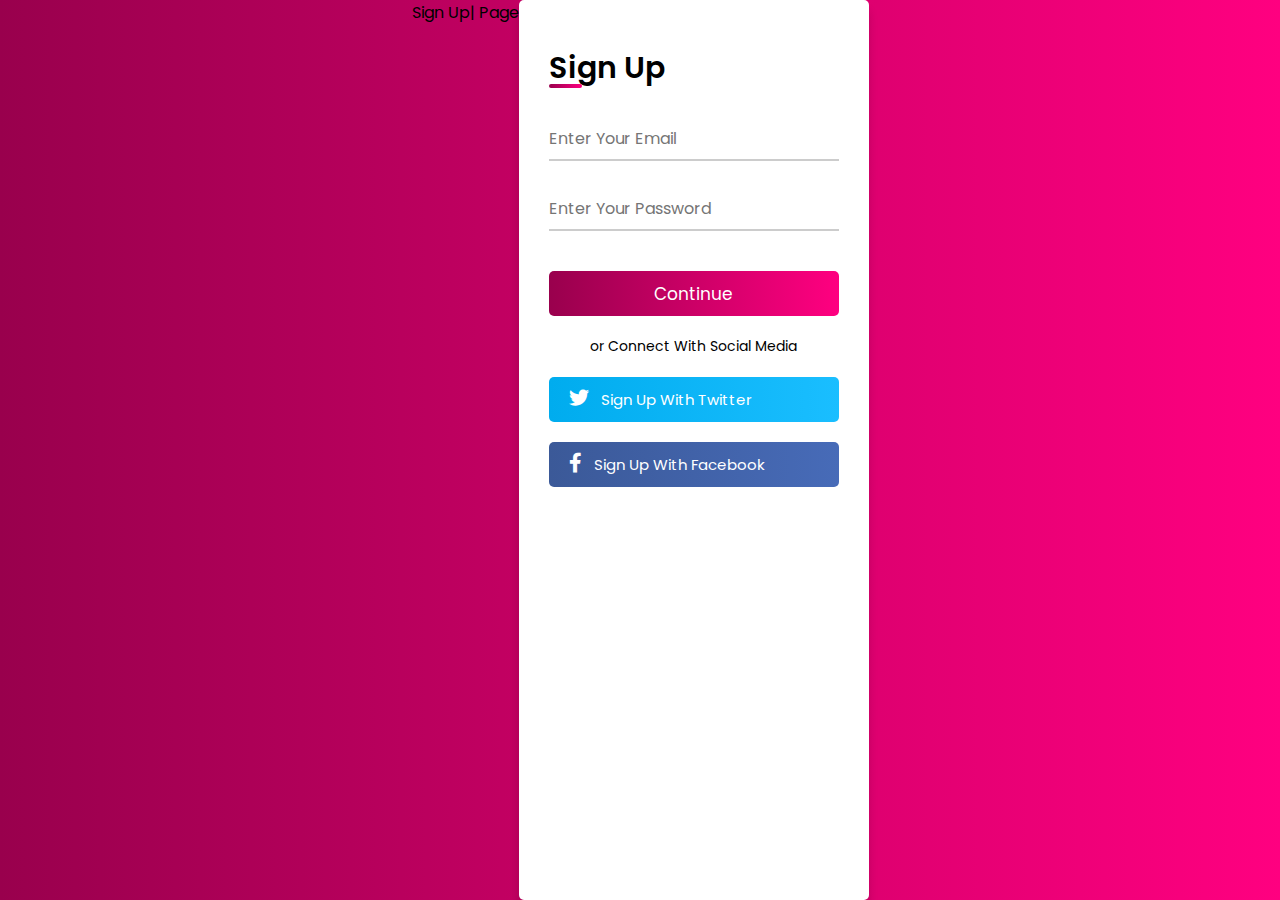
==== index.html @ 1f1d6223 "initial commit" ====
<!DOCTYPE html>
<html lang="en" dir="ltr">

<head>
    <meta charset="UTF-8" title>Sign Up| Page</title>
    <link rel="stylesheet" href="style.css">
    <link rel="stylesheet" href="https://cdnjs.cloudflare.com/ajax/libs/font-awesome/5.15.2/css/all.min.css" />
    <meta name="viewport" content="width=device-width, initial-scale=1.0">
</head>

<body>
    <div class="container">
        <form action="#">
            <div class="title">Sign Up</div>
            <div class="input-box underline">
                <input type="text" placeholder="Enter Your Email" required>
                <div class="underline"></div>
            </div>
            <div class="input-box">
                <input type="password" placeholder="Enter Your Password" required>
                <div class="underline"></div>
            </div>
            <div class="input-box button">
                <input type="submit" name="" value="Continue">
            </div>
        </form>
        <div class="option">or Connect With Social Media</div>
        <div class="twitter">
            <a href="#"><i class="fab fa-twitter"></i>Sign Up With Twitter</a>
        </div>
        <div class="facebook">
            <a href="#"><i class="fab fa-facebook-f"></i>Sign Up With Facebook</a>
        </div>
    </div>
</body>

</html>
---- style.css ----
@import url('https://fonts.googleapis.com/css2?family=Poppins:wght@200;300;400;500;600;700&display=swap');
@import url('https://fonts.googleapis.com/css2?family=Poppins:wght@200;300;400;500;600;700&display=swap');
* {
    margin: 0;
    padding: 0;
    box-sizing: border-box;
    font-family: 'Poppins', sans-serif;
}

html,
body {
    display: flex;
    height: 100vh;
    width: 100%;
    /*align-items: center;*/
    justify-content: center;
    background: linear-gradient(to right, #99004d 0%, #ff0080 100%);
}

::selection {
    background: #ff80bf;
}

.container {
    background: #fff;
    max-width: 350px;
    width: 100%;
    padding: 25px 30px;
    border-radius: 5px;
    box-shadow: 0 10px 10px rgba(0, 0, 0, 0.15);
}

.container form .title {
    font-size: 30px;
    font-weight: 600;
    margin: 20px 0 10px 0;
    position: relative;
}

.container form .title:before {
    content: '';
    position: absolute;
    height: 4px;
    width: 33px;
    left: 0px;
    bottom: 3px;
    border-radius: 5px;
    background: linear-gradient(to right, #99004d 0%, #ff0080 100%);
}

.container form .input-box {
    width: 100%;
    height: 45px;
    margin-top: 25px;
    position: relative;
}

.container form .input-box input {
    width: 100%;
    height: 100%;
    outline: none;
    font-size: 16px;
    border: none;
}

.container form .underline::before {
    content: '';
    position: absolute;
    height: 2px;
    width: 100%;
    background: #ccc;
    left: 0;
    bottom: 0;
}

.container form .underline::after {
    content: '';
    position: absolute;
    height: 2px;
    width: 100%;
    background: linear-gradient(to right, #99004d 0%, #ff0080 100%);
    left: 0;
    bottom: 0;
    transform: scaleX(0);
    transform-origin: left;
    transition: all 0.3s ease;
}

.container form .input-box input:focus~.underline::after,
.container form .input-box input:valid~.underline::after {
    transform: scaleX(1);
    transform-origin: left;
}

.container form .button {
    margin: 40px 0 20px 0;
}

.container .input-box input[type="submit"] {
    background: linear-gradient(to right, #99004d 0%, #ff0080 100%);
    font-size: 17px;
    color: #fff;
    border-radius: 5px;
    cursor: pointer;
    transition: all 0.3s ease;
}

.container .input-box input[type="submit"]:hover {
    letter-spacing: 1px;
    background: linear-gradient(to left, #99004d 0%, #ff0080 100%);
}

.container .option {
    font-size: 14px;
    text-align: center;
}

.container .facebook a,
.container .twitter a {
    display: block;
    height: 45px;
    width: 100%;
    font-size: 15px;
    text-decoration: none;
    padding-left: 20px;
    line-height: 45px;
    color: #fff;
    border-radius: 5px;
    transition: all 0.3s ease;
}

.container .facebook i,
.container .twitter i {
    padding-right: 12px;
    font-size: 20px;
}

.container .twitter a {
    background: linear-gradient(to right, #00acee 0%, #1abeff 100%);
    margin: 20px 0 15px 0;
}

.container .twitter a:hover {
    background: linear-gradient(to left, #00acee 0%, #1abeff 100%);
    margin: 20px 0 15px 0;
}

.container .facebook a {
    background: linear-gradient( to right, #3b5998 0%, #476bb8 100%);
    margin: 20px 0 50px 0;
}

.container .facebook a:hover {
    background: linear-gradient( to left, #3b5998 0%, #476bb8 100%);
    margin: 20px 0 50px 0;
}
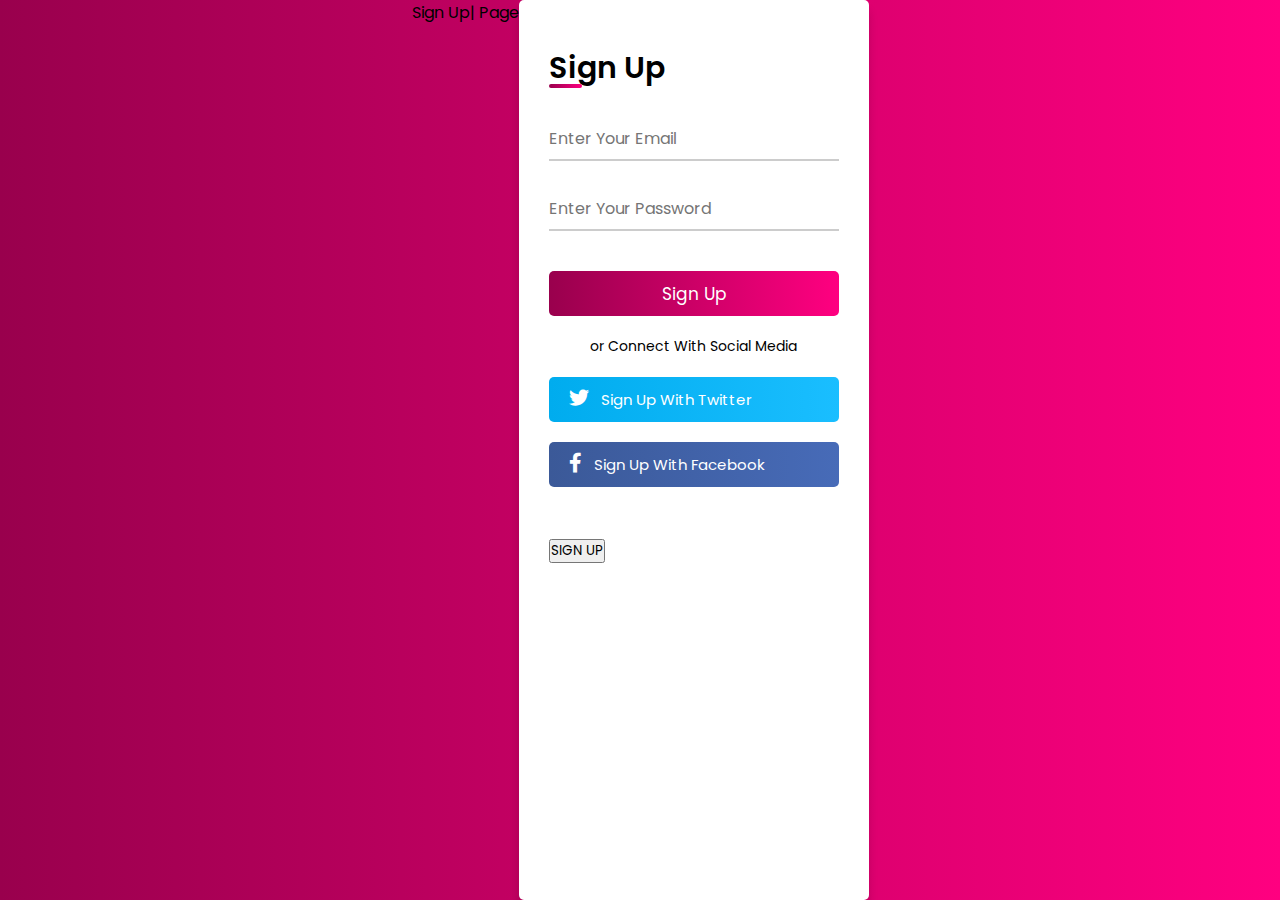
==== commit 2ff2605c: "changes made" ====
--- a/index.html
+++ b/index.html
@@ -21,7 +21,7 @@
                 <div class="underline"></div>
             </div>
             <div class="input-box button">
-                <input type="submit" name="" value="Continue">
+                <input type="submit" name="" value="Sign Up">
             </div>
         </form>
         <div class="option">or Connect With Social Media</div>
@@ -31,7 +31,12 @@
         <div class="facebook">
             <a href="#"><i class="fab fa-facebook-f"></i>Sign Up With Facebook</a>
         </div>
+        <div class="btn">
+            <a href="index.html"><button id="primary" onclick="signup()">SIGN UP</button></a>
+        </div>
     </div>
+    </div>
+    <script src="signin.js"></script>
 </body>
 
 </html>